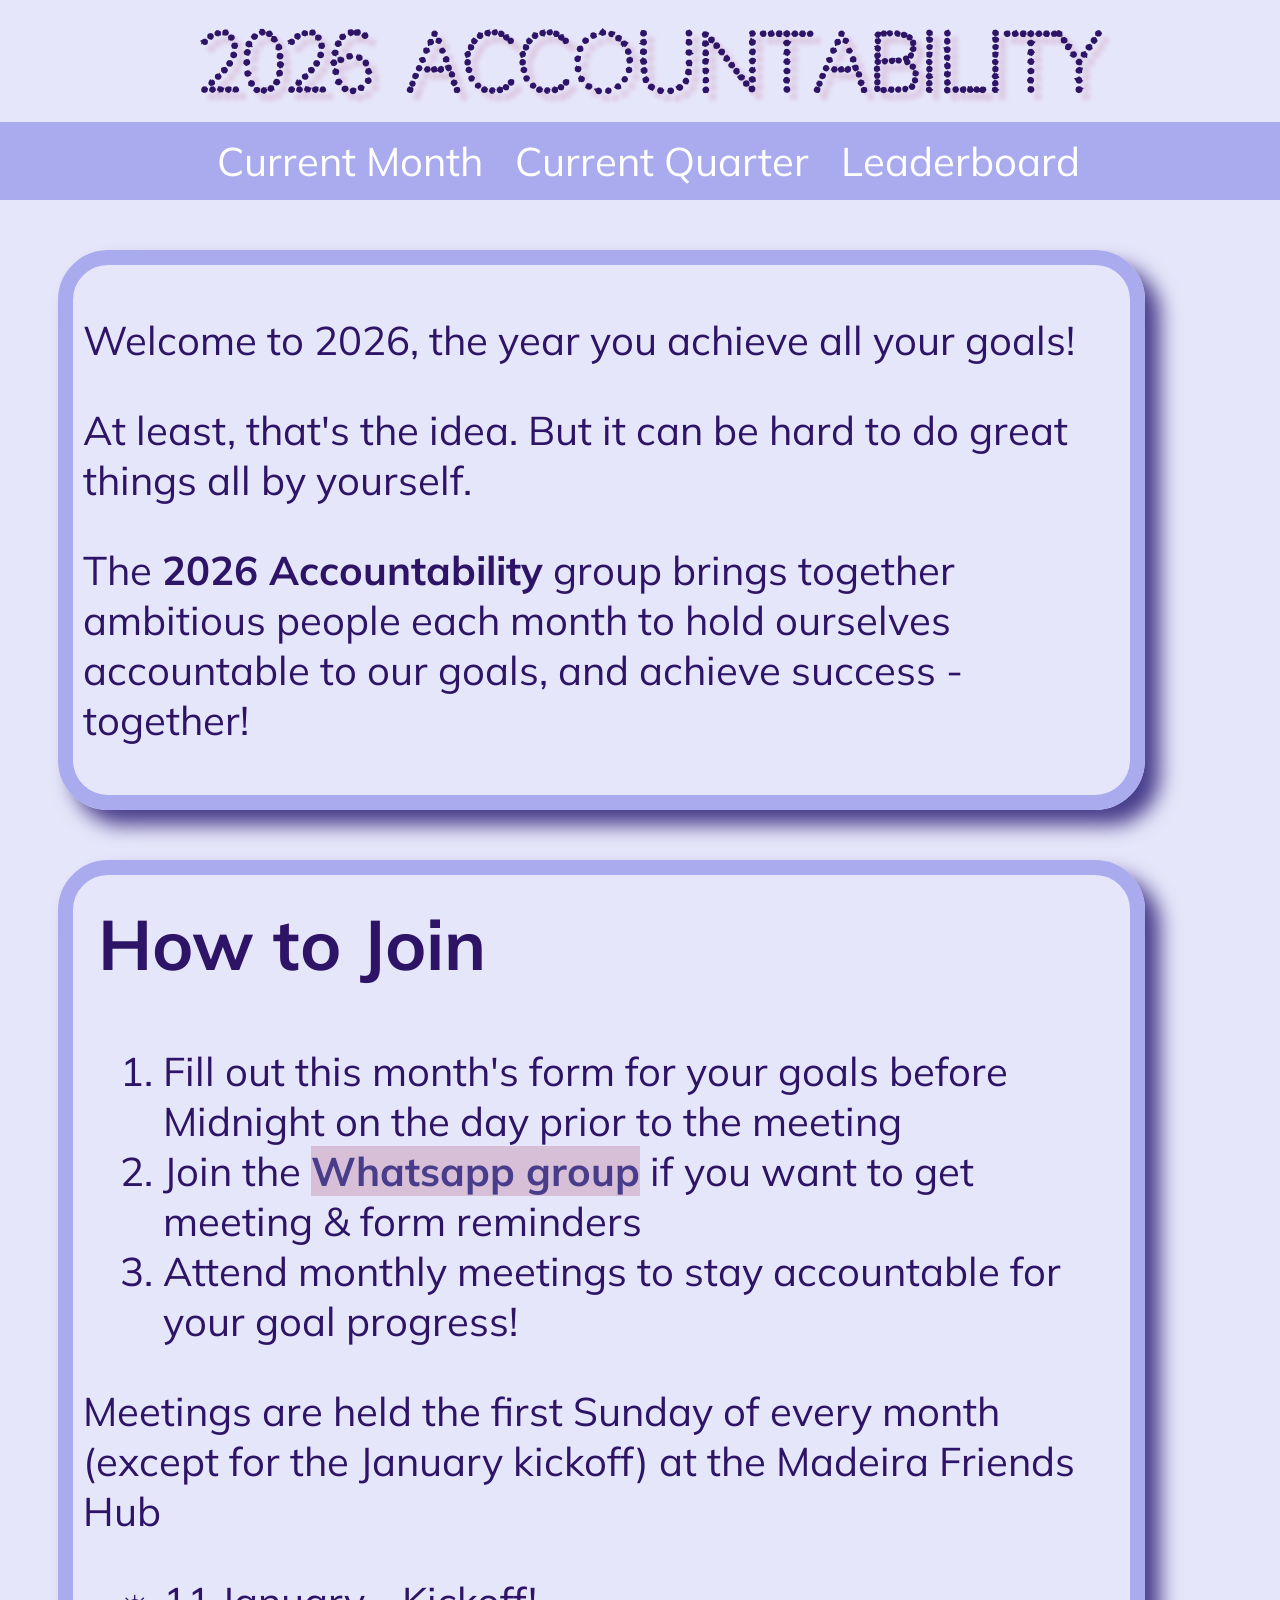
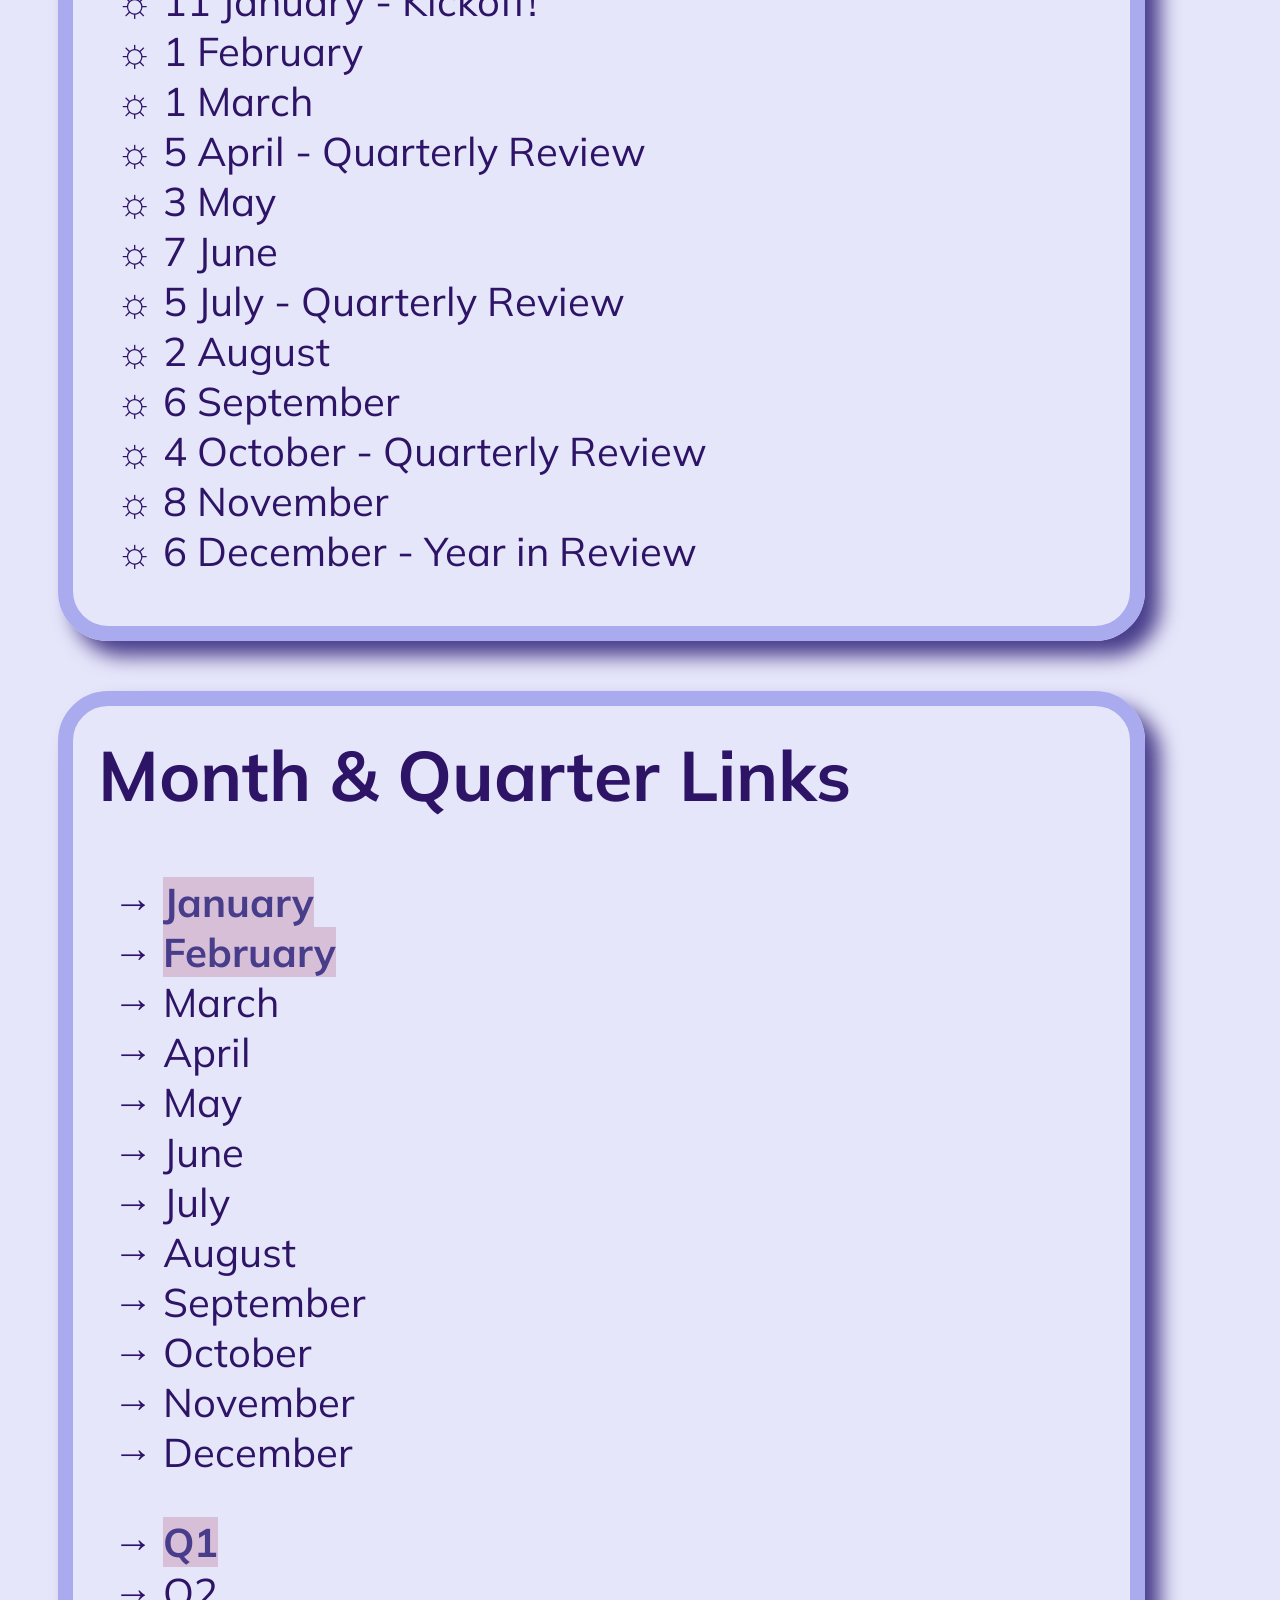
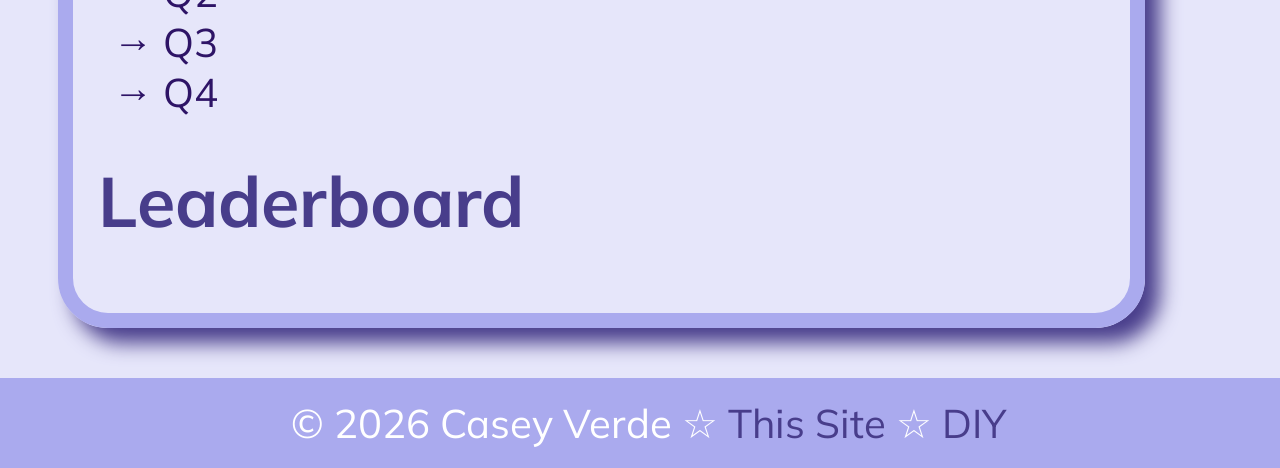
==== index.html @ 7905395f "Updated footer links" ====
<!DOCTYPE html>
<html lang="en">
  <head>
    <meta charset="UTF-8">
    <link rel="stylesheet" href="styles.css">
    <link rel="preconnect" href="https://fonts.googleapis.com">
    <link rel="preconnect" href="https://fonts.gstatic.com" crossorigin>
    <link href="https://fonts.googleapis.com/css2?family=Codystar:wght@300;400&family=Italiana&family=Major+Mono+Display&family=Moirai+One&family=Monoton&family=Mulish&display=swap" rel="stylesheet">
    <title>2026 Accountability - Home</title>
  </head>
  <body>
    <header>
      <a href="index.html">2026 Accountability</a>
    </header>
    <nav>
      <ul class="nav-ul nav-link">
        <li class="nav-link nav-link-hover"><a class="nav-link nav-link-hover" href="january.html">Current Month</a></li>
        <li class="nav-link nav-link-hover"><a class="nav-link nav-link-hover" href="q1.html">Current Quarter</a></li>
        <li class="nav-link nav-link-hover"><a class="nav-link nav-link-hover" href="leaderboard.html">Leaderboard</a></li>
      </ul>
    </nav>
    <main>
      <article>
        <p>Welcome to 2026, the year you achieve all your goals!</p>
        <p>At least, that's the idea. But it can be hard to do great things all by yourself.</p>
        <p>The <span class="mulish-bold">2026 Accountability</span> group brings together ambitious people each month to hold ourselves accountable to our goals, and achieve success - together!</p>
      </article>
       <article>
        <h2>How to Join</h2>
        <ol>
          <li>Fill out this month's form for your goals before Midnight on the day prior to the meeting</li>
          <li>Join the <a href="https://chat.whatsapp.com/C4LbBBNNYLe6PQ7B1GpPPD">Whatsapp group</a> if you want to get meeting & form reminders</li>
          <li>Attend monthly meetings to stay accountable for your goal progress!</li>
        </ol>
        <p>Meetings are held the first Sunday of every month (except for the January kickoff) at the Madeira Friends Hub</p>
        <ul class="sun">
          <li>11 January - Kickoff!</li>
          <li>1 February</li>
          <li>1 March</li>
          <li>5 April - Quarterly Review</li>
          <li>3 May</li>
          <li>7 June</li>
          <li>5 July - Quarterly Review</li>
          <li>2 August</li>
          <li>6 September</li>
          <li>4 October - Quarterly Review</li>
          <li>8 November</li>
          <li>6 December - Year in Review</li>
        </ul>
      </article>
      <article>
        <h2>Month & Quarter Links</h2>
        <ul class="arrows">
          <li><a href="january.html">January</a></li>
          <li><a href="february.html">February</a></li>
          <li>March</li>
          <li>April</li>
          <li>May</li>
          <li>June</li>
          <li>July</li>
          <li>August</li>
          <li>September</li>
          <li>October</li>
          <li>November</li>
          <li>December</li>
        </ul>
        <ul class="arrows">
          <li><a href="q1.html">Q1</a></li>
          <li>Q2</li>
          <li>Q3</li>
          <li>Q4</li>
        </ul>
        <h2><a href="leaderboard.html">Leaderboard</a></h2>
      </article>

    </main>
    <footer>© 2026 Casey Verde ☆ <a href="https://github.com/accountabilityy/funchal">This Site</a> ☆ <a href="https://github.com/accountabilityy/diy">DIY</a></footer>
  </body>
</html>
---- styles.css ----
:root {
  --vw-background: lavender;
  --vw-accent-light: thistle;
  --vw-accent-medium: #aaaaee;
  --vw-accent-dark: darkslateblue;
  --vw-text: #2e1466;
}

html, body {
    width: 100%;
    height: 100%;
}

body {
	min-height: 100%;
  display: flex;
  flex-direction: column;
  align-items: stretch;
  background-color: var(--vw-background);
  font-size: 40px;
  /* Base font size */
  color: var(--vw-text);
  font-family: "Mulish", sans-serif;
  font-optical-sizing: auto;
  font-weight: 400;
  font-style: normal;
}

main {
	flex-grow: 1;
  width: 90%;
  min-height: 100%;
}

header {
  text-align: center;
  padding: 10px;
}

header a {
  font-size: 2em;
  font-weight: bold;
  /*text-decoration: none;*/
  color: var(--vw-text);
  text-shadow: 7px 7px 5px var(--vw-accent-light);
  font-family: "Codystar", sans-serif;
  font-weight: 700;
  font-style: normal;
}

/*tron header*/
.major-mono-display-regular {
  font-family: "Major Mono Display", monospace;
  font-weight: 400;
  font-style: normal;
}

/*Vaporwave Header*/
.codystar-regular {
  font-family: "Codystar", sans-serif;
  font-weight: 400;
  font-style: normal;
}

/*Vaporwave text*/
.mulish-normal {
  font-family: "Mulish", sans-serif;
  font-optical-sizing: auto;
  font-weight: 400;
  font-style: normal;
}

/*Vaporwave bold text*/
.mulish-bold {
  font-family: "Mulish", sans-serif;
  font-optical-sizing: auto;
  font-weight: 700;
  font-style: normal;
}

nav ul {
  list-style-type: none;
  margin: 0px -10px;
  padding: 0;
  background-color: var(--vw-accent-medium);
  display: flex;
  justify-content: center;
}

nav ul li a {
  display: block;
  color: white;
  padding: 14px 16px;
}

nav ul li a:hover {
  background-color: var(--vw-accent-dark);
}

article {
  border: 15px solid var(--vw-accent-medium);
  border-radius: 50px;
  width: 90%;
  margin: 50px 0px 50px 50px;
  padding: 10px;
  box-shadow: 15px 15px 20px var(--vw-accent-dark);
}

div {
  margin: 30px;
}

footer {
  background-color: var(--vw-accent-medium);
  color: white;
  text-decoration: none;
  margin: 0px -10px;
  padding: 20px 10px;
  text-align: center;
}

header, main, footer {
  flex-shrink: 0;
}

h1 {
  font-size: 2em;
  font-weight: bold;
  color: var(--vw-text);
}

h2 {
  font-size: 1.75em;
  font-weight: bold;
  color: var(--vw-text);
  margin-top: 15px;
  margin-left: 15px;
}

h3 {
  font-size: 1.25em;
  font-weight: bold;
  line-height: 0.2;
  color: var(--vw-text);
}

h4 {
  font-size: 1em;
  font-weight: bold;
  line-height: 0.8;
  color: var(--vw-text);
}

a {
	text-decoration: none;
	color: var(--vw-accent-dark);
}

a:hover {
	color: var(--vw-accent-light);
	background-color: var(--vw-accent-medium);
}

table,
th,
td {
  border: 1px solid black;
}

table {
  width: 99%;
}

td {
  text-align: center;
}

tr:nth-child(even) {
  background-color: var(--vw-color-2);
}

caption {
  font-size: 1.5em;
  font-weight: bold;
}

ul {
  list-style-type: "☆ ";
  margin-left: 1em;
}

ol {
	margin-left: 1em;
}

article ol a, article ul a {
	font-weight: bold;
	color: var(--vw-accent-dark);
	background-color: var(--vw-accent-light);
}

article ol a:hover, article ul a:hover {
	font-weight: bold;
	color: var(--vw-accent-medium);
	background-color: var(--vw-accent-light);
}

.arrows {
  list-style-type: "→ ";
  margin-left: 1em;
}

.sun {
	list-style-type: "☼ ";
	margin-left: 1em;
}

.center {
  margin: auto;
  width: 90%;
  padding: 10px;
}

.card-theme {
	background-image: radial-gradient(circle, var(--vw-card-color), lavender);
}

.card-theme h2 {
  border-bottom: 5px solid var(--vw-card-color, var(--vw-text));
}

/* blue */
.vw-combo-0 {
	--vw-card-translucent: #ADD8E680;
  --vw-card-color: lightblue;
	
}

/* green */
.vw-combo-1 {
  --vw-card-translucent: #A5C9A580;
  --vw-card-color: #A5C9A5;
  
}

/* peach */
.vw-combo-2 {
  --vw-card-translucent: #FFDAB980;
  --vw-card-color: peachpuff;
  
}

/* pink */
.vw-combo-3 {
  --vw-card-translucent: #FFC0CB80;
  --vw-card-color: pink;
  
}

/* purple */
.vw-combo-4 {
  --vw-card-translucent: lavender;
  --vw-card-color: #aaaaee;
}

.button-theme {
	background-image: radial-gradient(circle, #aaaaee, lightblue, #A5C9A5, peachpuff, pink);
	text-align: center;
  color: var(--vw-text);
  font-weight: bold;
	font-size: 1.5em;
}
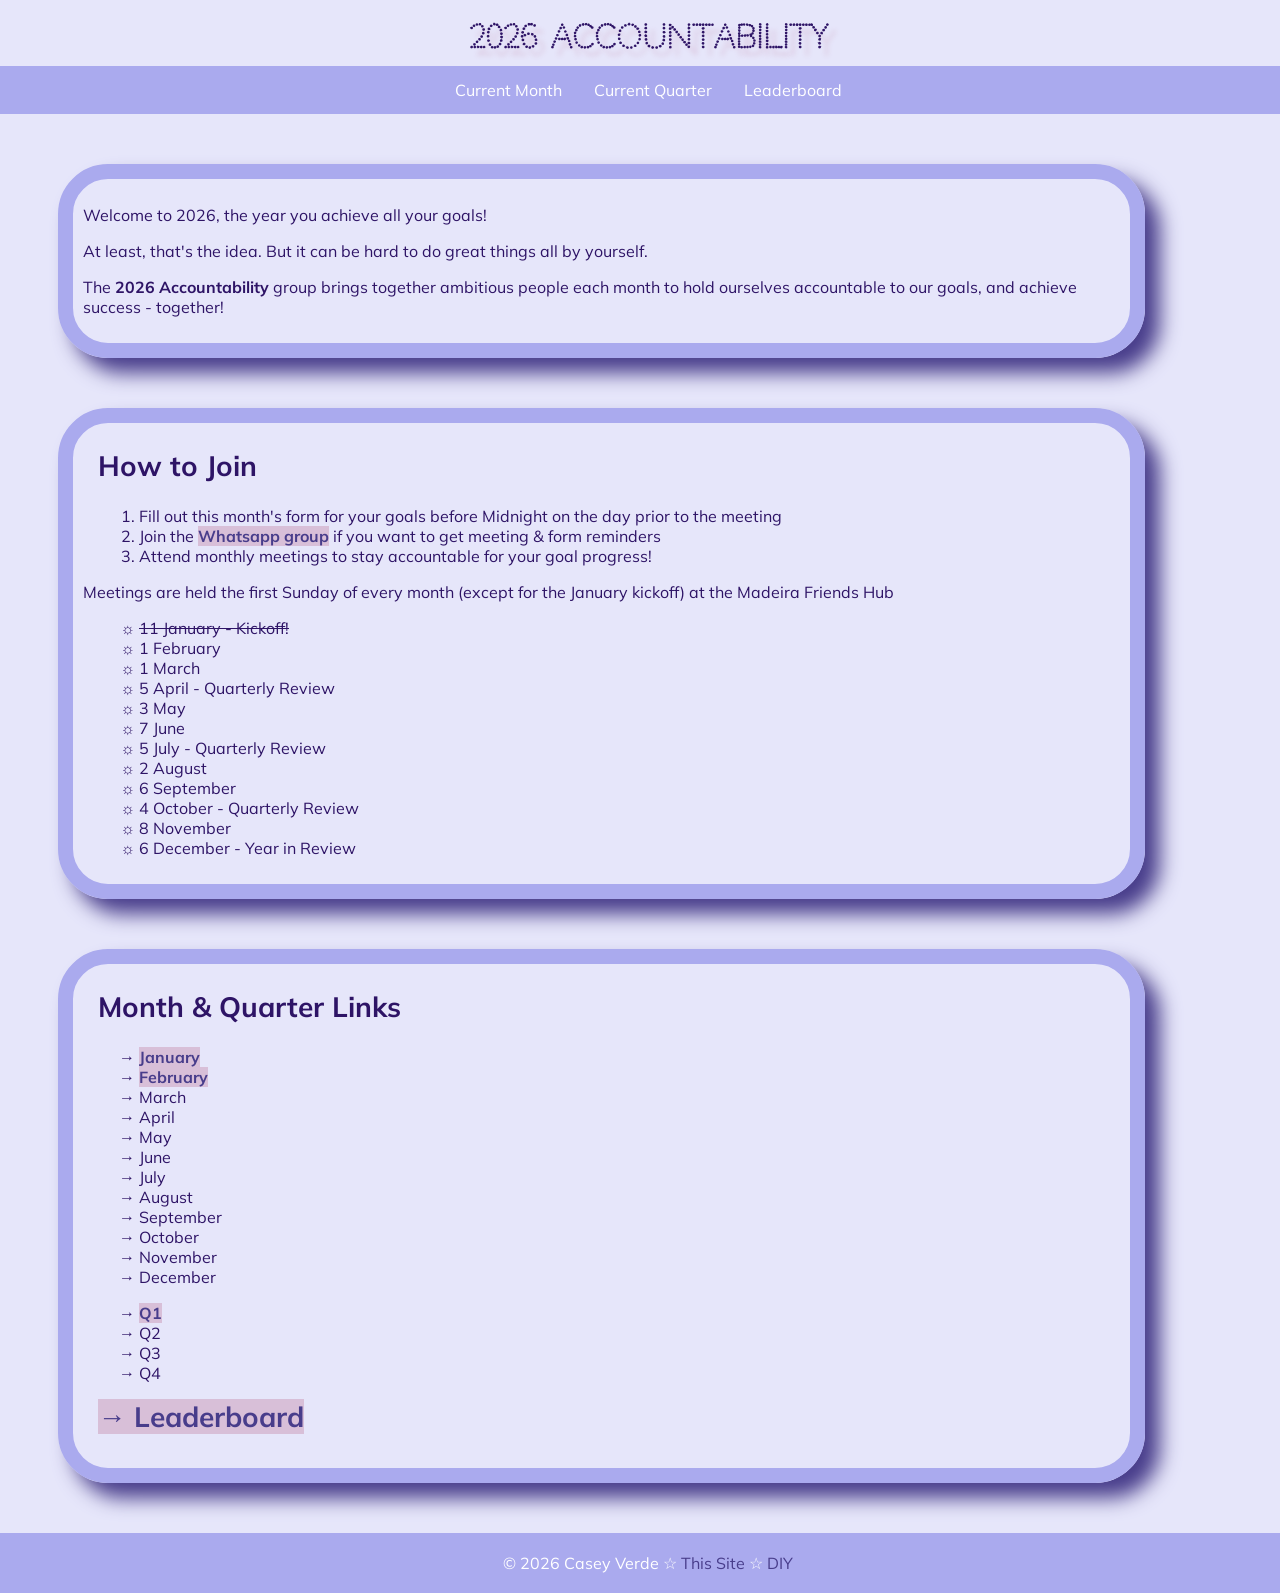
==== commit 1c4cdb6e: "Updates for February" ====
--- a/index.html
+++ b/index.html
@@ -14,7 +14,7 @@
     </header>
     <nav>
       <ul class="nav-ul nav-link">
-        <li class="nav-link nav-link-hover"><a class="nav-link nav-link-hover" href="january.html">Current Month</a></li>
+        <li class="nav-link nav-link-hover"><a class="nav-link nav-link-hover" href="february.html">Current Month</a></li>
         <li class="nav-link nav-link-hover"><a class="nav-link nav-link-hover" href="q1.html">Current Quarter</a></li>
         <li class="nav-link nav-link-hover"><a class="nav-link nav-link-hover" href="leaderboard.html">Leaderboard</a></li>
       </ul>
@@ -29,12 +29,12 @@
         <h2>How to Join</h2>
         <ol>
           <li>Fill out this month's form for your goals before Midnight on the day prior to the meeting</li>
-          <li>Join the <a href="https://chat.whatsapp.com/C4LbBBNNYLe6PQ7B1GpPPD">Whatsapp group</a> if you want to get meeting & form reminders</li>
+          <li>Join the <a href="https://chat.whatsapp.com/ByDauoAoLnB3PeUE0GUyOP">Whatsapp group</a> if you want to get meeting & form reminders</li>
           <li>Attend monthly meetings to stay accountable for your goal progress!</li>
         </ol>
         <p>Meetings are held the first Sunday of every month (except for the January kickoff) at the Madeira Friends Hub</p>
         <ul class="sun">
-          <li>11 January - Kickoff!</li>
+          <li><del>11 January - Kickoff!</del></li>
           <li>1 February</li>
           <li>1 March</li>
           <li>5 April - Quarterly Review</li>
@@ -70,7 +70,7 @@
           <li>Q3</li>
           <li>Q4</li>
         </ul>
-        <h2><a href="leaderboard.html">Leaderboard</a></h2>
+        <h2><a href="leaderboard.html">→ Leaderboard</a></h2>
       </article>
 
     </main>
--- a/styles.css
+++ b/styles.css
@@ -17,7 +17,7 @@
   flex-direction: column;
   align-items: stretch;
   background-color: var(--vw-background);
-  font-size: 40px;
+  font-size: 16px;
   /* Base font size */
   color: var(--vw-text);
   font-family: "Mulish", sans-serif;
@@ -193,7 +193,7 @@
 	margin-left: 1em;
 }
 
-article ol a, article ul a {
+h2 a, article ol a, article ul a {
 	font-weight: bold;
 	color: var(--vw-accent-dark);
 	background-color: var(--vw-accent-light);
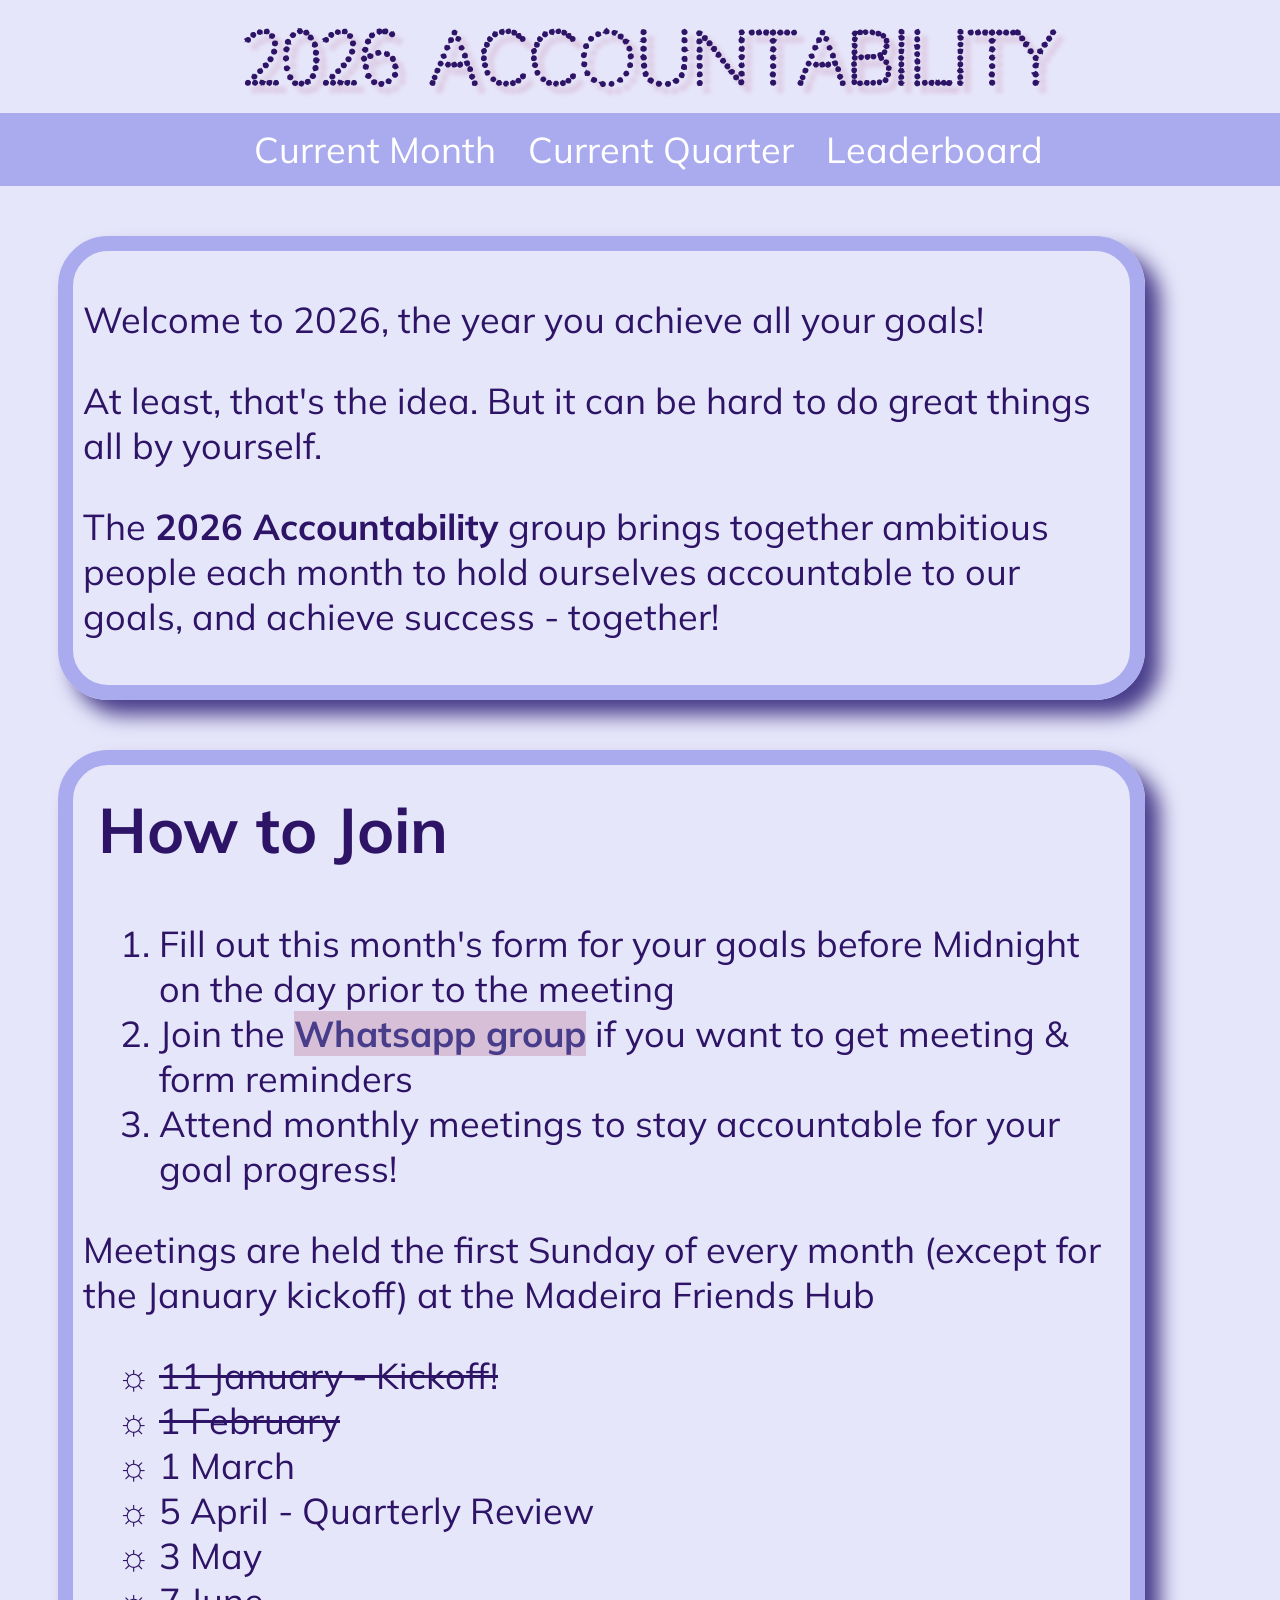
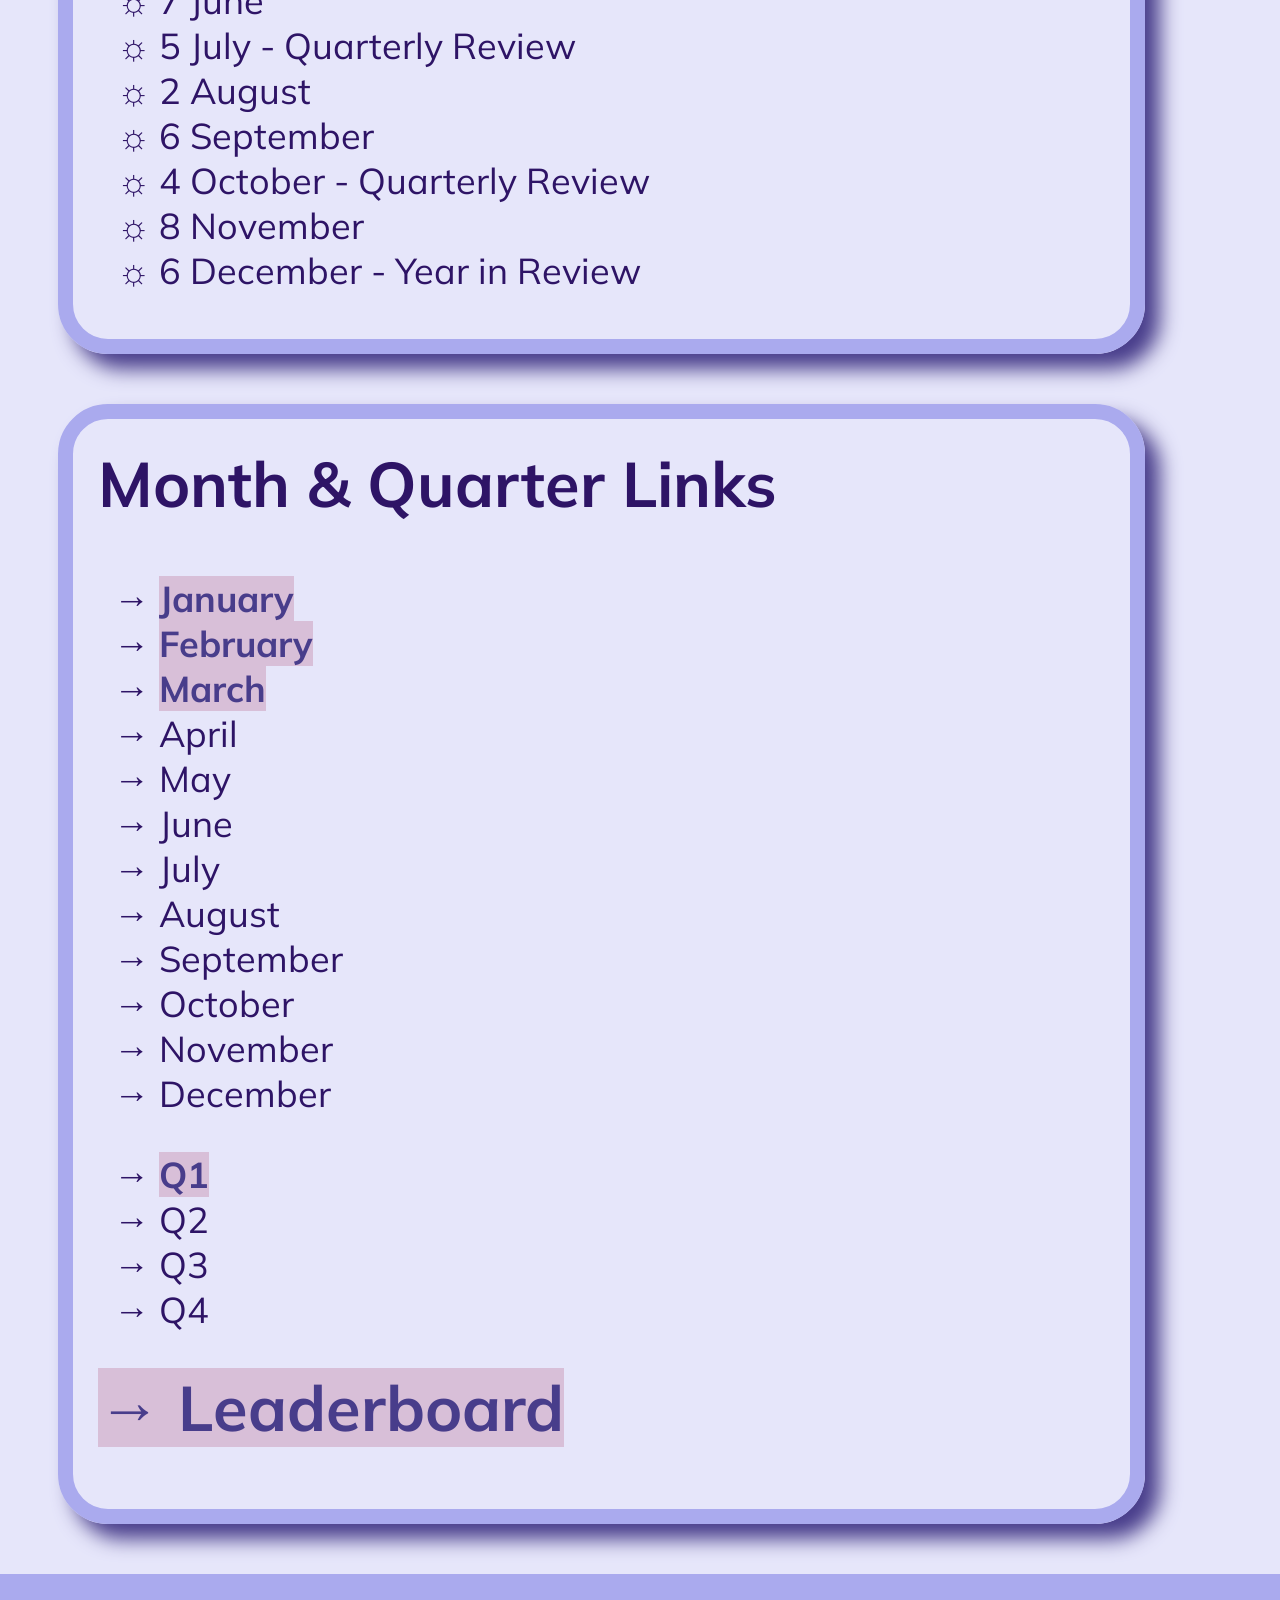
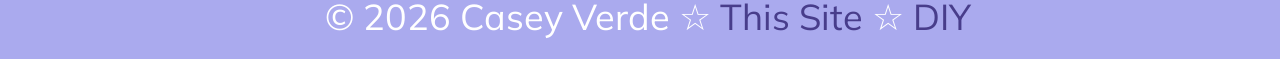
==== commit 37521fac: "Early updates for March" ====
--- a/index.html
+++ b/index.html
@@ -14,7 +14,7 @@
     </header>
     <nav>
       <ul class="nav-ul nav-link">
-        <li class="nav-link nav-link-hover"><a class="nav-link nav-link-hover" href="february.html">Current Month</a></li>
+        <li class="nav-link nav-link-hover"><a class="nav-link nav-link-hover" href="march.html">Current Month</a></li>
         <li class="nav-link nav-link-hover"><a class="nav-link nav-link-hover" href="q1.html">Current Quarter</a></li>
         <li class="nav-link nav-link-hover"><a class="nav-link nav-link-hover" href="leaderboard.html">Leaderboard</a></li>
       </ul>
@@ -35,7 +35,7 @@
         <p>Meetings are held the first Sunday of every month (except for the January kickoff) at the Madeira Friends Hub</p>
         <ul class="sun">
           <li><del>11 January - Kickoff!</del></li>
-          <li>1 February</li>
+          <li><del>1 February</del></li>
           <li>1 March</li>
           <li>5 April - Quarterly Review</li>
           <li>3 May</li>
@@ -53,7 +53,7 @@
         <ul class="arrows">
           <li><a href="january.html">January</a></li>
           <li><a href="february.html">February</a></li>
-          <li>March</li>
+          <li><a href="march.html">March</a></li>
           <li>April</li>
           <li>May</li>
           <li>June</li>
--- a/styles.css
+++ b/styles.css
@@ -6,6 +6,12 @@
   --vw-text: #2e1466;
 }
 
+@media screen and (min-width: 600px) {
+  body {
+    font-size: 20px;
+  }
+}
+
 html, body {
     width: 100%;
     height: 100%;
@@ -17,7 +23,7 @@
   flex-direction: column;
   align-items: stretch;
   background-color: var(--vw-background);
-  font-size: 16px;
+  font-size: 36px;
   /* Base font size */
   color: var(--vw-text);
   font-family: "Mulish", sans-serif;
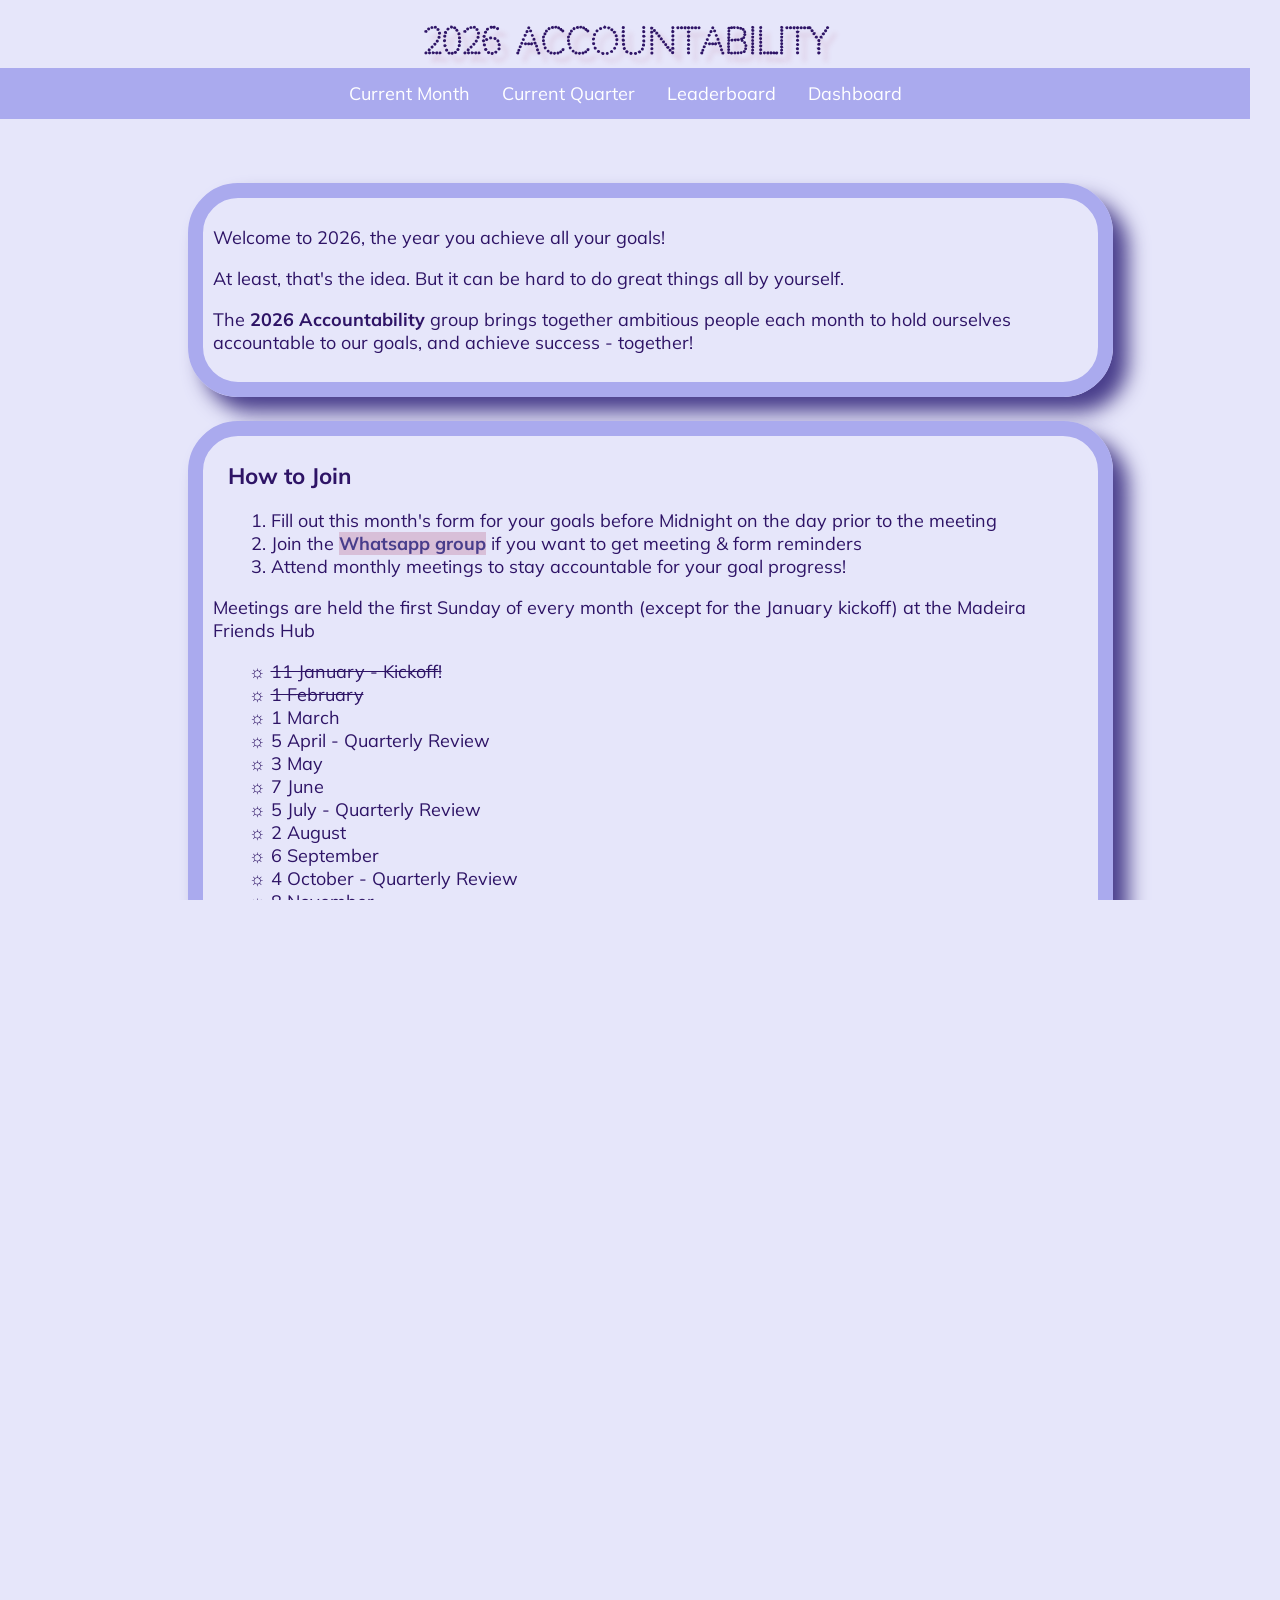
==== commit 253f7e55: "User dashboard with Google form integration" ====
--- a/index.html
+++ b/index.html
@@ -2,11 +2,12 @@
 <html lang="en">
   <head>
     <meta charset="UTF-8">
+    <meta name="viewport" content="width=device-width, initial-scale=1.0">
     <link rel="stylesheet" href="styles.css">
     <link rel="preconnect" href="https://fonts.googleapis.com">
     <link rel="preconnect" href="https://fonts.gstatic.com" crossorigin>
     <link href="https://fonts.googleapis.com/css2?family=Codystar:wght@300;400&family=Italiana&family=Major+Mono+Display&family=Moirai+One&family=Monoton&family=Mulish&display=swap" rel="stylesheet">
-    <title>2026 Accountability - Home</title>
+    <title>2026 Accountability | Home</title>
   </head>
   <body>
     <header>
@@ -17,6 +18,7 @@
         <li class="nav-link nav-link-hover"><a class="nav-link nav-link-hover" href="march.html">Current Month</a></li>
         <li class="nav-link nav-link-hover"><a class="nav-link nav-link-hover" href="q1.html">Current Quarter</a></li>
         <li class="nav-link nav-link-hover"><a class="nav-link nav-link-hover" href="leaderboard.html">Leaderboard</a></li>
+        <li class="nav-link nav-link-hover"><a class="nav-link nav-link-hover" href="dashboard.html">Dashboard</a></li>
       </ul>
     </nav>
     <main>
@@ -74,6 +76,6 @@
       </article>
 
     </main>
-    <footer>© 2026 Casey Verde ☆ <a href="https://github.com/accountabilityy/funchal">This Site</a> ☆ <a href="https://github.com/accountabilityy/diy">DIY</a></footer>
+    <footer>© 2026 Casey Verde ☆ <a href="https://github.com/accountabilityy/funchal">Accountability</a> ☆ <a href="https://github.com/accountabilityy/diy">DIY</a></footer>
   </body>
 </html>
--- a/styles.css
+++ b/styles.css
@@ -6,15 +6,22 @@
   --vw-text: #2e1466;
 }
 
+@view-transition {
+  navigation: auto;
+}
+
 @media screen and (min-width: 600px) {
   body {
-    font-size: 20px;
+    font-size: 18px;
   }
 }
 
 html, body {
     width: 100%;
     height: 100%;
+    overflow-x: hidden;
+    overflow-y: scroll;
+    scrollbar-gutter: stable;
 }
 
 body {
@@ -22,9 +29,9 @@
   display: flex;
   flex-direction: column;
   align-items: stretch;
+  margin: 0;
   background-color: var(--vw-background);
-  font-size: 36px;
-  /* Base font size */
+  font-size: 18px;
   color: var(--vw-text);
   font-family: "Mulish", sans-serif;
   font-optical-sizing: auto;
@@ -34,16 +41,20 @@
 
 main {
 	flex-grow: 1;
-  width: 90%;
-  min-height: 100%;
+  width: 70%;
+  margin: 0 auto;
+  padding: 2.5rem 0 5rem;
+  min-height: auto;
 }
 
 header {
   text-align: center;
-  padding: 10px;
+  padding: 1.4rem 1rem 0.4rem;
+  view-transition-name: site-header;
 }
 
 header a {
+  display: inline-block;
   font-size: 2em;
   font-weight: bold;
   /*text-decoration: none;*/
@@ -52,6 +63,8 @@
   font-family: "Codystar", sans-serif;
   font-weight: 700;
   font-style: normal;
+  line-height: 1.1;
+  view-transition-name: site-logo;
 }
 
 /*tron header*/
@@ -86,13 +99,27 @@
 
 nav ul {
   list-style-type: none;
-  margin: 0px -10px;
+  width: 100%;
+  margin: 0;
   padding: 0;
   background-color: var(--vw-accent-medium);
   display: flex;
   justify-content: center;
 }
 
+nav {
+  view-transition-name: site-nav;
+}
+
+::view-transition-old(site-header),
+::view-transition-new(site-header),
+::view-transition-old(site-logo),
+::view-transition-new(site-logo),
+::view-transition-old(site-nav),
+::view-transition-new(site-nav) {
+  animation-duration: 0.08s;
+}
+
 nav ul li a {
   display: block;
   color: white;
@@ -106,8 +133,8 @@
 article {
   border: 15px solid var(--vw-accent-medium);
   border-radius: 50px;
-  width: 90%;
-  margin: 50px 0px 50px 50px;
+  width: 100%;
+  margin: 1.5rem 0;
   padding: 10px;
   box-shadow: 15px 15px 20px var(--vw-accent-dark);
 }
@@ -120,7 +147,7 @@
   background-color: var(--vw-accent-medium);
   color: white;
   text-decoration: none;
-  margin: 0px -10px;
+  margin: 0;
   padding: 20px 10px;
   text-align: center;
 }
@@ -130,13 +157,13 @@
 }
 
 h1 {
-  font-size: 2em;
+  font-size: 1.75rem;
   font-weight: bold;
   color: var(--vw-text);
 }
 
 h2 {
-  font-size: 1.75em;
+  font-size: 1.4rem;
   font-weight: bold;
   color: var(--vw-text);
   margin-top: 15px;
@@ -165,6 +192,11 @@
 a:hover {
 	color: var(--vw-accent-light);
 	background-color: var(--vw-accent-medium);
+}
+
+header a:hover {
+  color: var(--vw-text);
+  background-color: transparent;
 }
 
 table,
@@ -177,6 +209,24 @@
   width: 99%;
 }
 
+table.leaderboard-fixed {
+  table-layout: fixed;
+  margin: 10px;
+}
+
+table.leaderboard-fixed th:first-child,
+table.leaderboard-fixed td:first-child {
+  width: 15%;
+  white-space: nowrap;
+}
+
+table.leaderboard-fixed th,
+table.leaderboard-fixed td {
+  width: calc(85% / 12);
+  overflow-wrap: anywhere;
+  text-align: center;
+}
+
 td {
   text-align: center;
 }
@@ -186,8 +236,23 @@
 }
 
 caption {
-  font-size: 1.5em;
-  font-weight: bold;
+  font-size: 1.35rem;
+  font-weight: bold;
+}
+
+table.leaderboard-fixed caption {
+  font-size: 1.85rem;
+}
+
+table.leaderboard-fixed th {
+  font-size: .9rem;
+  letter-spacing: .04em;
+  font-weight: 700;
+}
+
+#last-updated {
+  font-size: .92rem;
+  color: rgba(46, 20, 102, .85);
 }
 
 ul {
@@ -223,7 +288,7 @@
 
 .center {
   margin: auto;
-  width: 90%;
+  width: 100%;
   padding: 10px;
 }
 
@@ -275,4 +340,5 @@
   color: var(--vw-text);
   font-weight: bold;
 	font-size: 1.5em;
+  margin-bottom: 3rem;
 }
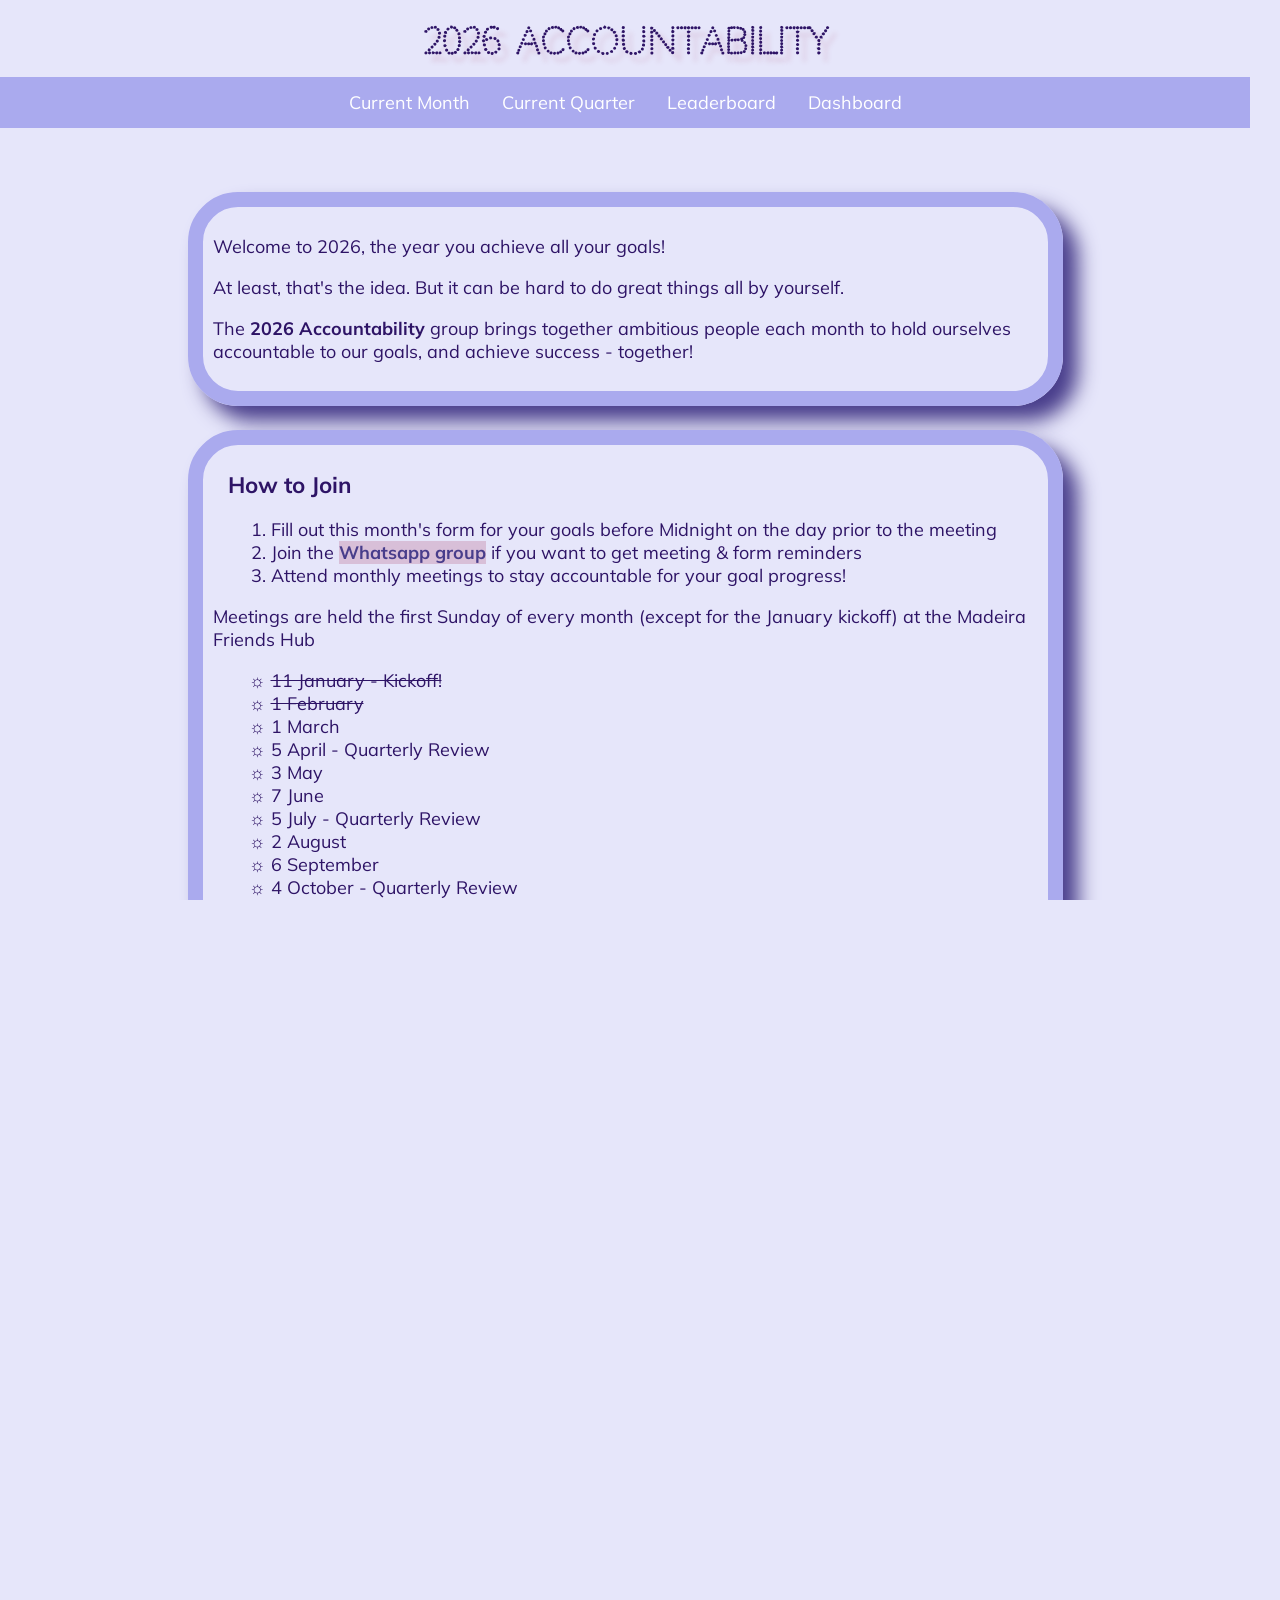
==== commit 320bdfaa: "Add mobile responsive design, checkmarks & final tweaks" ====
--- a/index.html
+++ b/index.html
@@ -7,7 +7,7 @@
     <link rel="preconnect" href="https://fonts.googleapis.com">
     <link rel="preconnect" href="https://fonts.gstatic.com" crossorigin>
     <link href="https://fonts.googleapis.com/css2?family=Codystar:wght@300;400&family=Italiana&family=Major+Mono+Display&family=Moirai+One&family=Monoton&family=Mulish&display=swap" rel="stylesheet">
-    <title>2026 Accountability | Home</title>
+    <title>2026 Accountability - Home</title>
   </head>
   <body>
     <header>
--- a/styles.css
+++ b/styles.css
@@ -49,7 +49,7 @@
 
 header {
   text-align: center;
-  padding: 1.4rem 1rem 0.4rem;
+  padding: 1.4rem 1rem 0.95rem;
   view-transition-name: site-header;
 }
 
@@ -131,9 +131,11 @@
 }
 
 article {
+  box-sizing: border-box;
   border: 15px solid var(--vw-accent-medium);
   border-radius: 50px;
   width: 100%;
+  max-width: 100%;
   margin: 1.5rem 0;
   padding: 10px;
   box-shadow: 15px 15px 20px var(--vw-accent-dark);
@@ -148,8 +150,9 @@
   color: white;
   text-decoration: none;
   margin: 0;
-  padding: 20px 10px;
+  padding: 20px 1rem;
   text-align: center;
+  box-sizing: border-box;
 }
 
 header, main, footer {
@@ -207,6 +210,11 @@
 
 table {
   width: 99%;
+}
+
+.leaderboard-scroll {
+  margin: 0;
+  width: 100%;
 }
 
 table.leaderboard-fixed {
@@ -241,7 +249,9 @@
 }
 
 table.leaderboard-fixed caption {
-  font-size: 1.85rem;
+  font-size: 1.25em;
+  font-weight: bold;
+  color: var(--vw-text);
 }
 
 table.leaderboard-fixed th {
@@ -341,4 +351,74 @@
   font-weight: bold;
 	font-size: 1.5em;
   margin-bottom: 3rem;
+}
+
+/* —— Mobile (plan: wrap nav, wider main, lighter articles, leaderboard scroll) —— */
+@media (max-width: 768px) {
+  nav ul {
+    flex-wrap: wrap;
+    gap: 0.15rem 0.35rem;
+    row-gap: 0;
+  }
+
+  nav ul li a {
+    padding: 12px 14px;
+  }
+
+  main {
+    width: 100%;
+    max-width: 100%;
+    min-width: 0;
+    padding: 1.8rem 1.8rem 3.5rem;
+    box-sizing: border-box;
+  }
+
+  footer {
+    padding: 20px 1.8rem;
+  }
+
+  article {
+    border-width: 8px;
+    border-radius: 28px;
+    box-shadow: 6px 6px 14px var(--vw-accent-dark);
+    margin-left: auto;
+    margin-right: auto;
+    overflow-wrap: anywhere;
+  }
+
+  main article div {
+    margin: 0.75rem 0;
+  }
+
+  .leaderboard-scroll {
+    box-sizing: border-box;
+    max-width: 100%;
+    overflow-x: auto;
+    overflow-y: visible;
+    -webkit-overflow-scrolling: touch;
+    width: 100%;
+    margin: 0;
+    /* Inline padding: room so first/last columns stay visible at scroll extremes */
+    padding-inline: 6px 14px;
+    overscroll-behavior-x: contain;
+  }
+
+  .leaderboard-scroll table.leaderboard-fixed {
+    width: max-content;
+    min-width: 44rem;
+    table-layout: auto;
+    margin: 8px 0;
+  }
+
+  .leaderboard-scroll table.leaderboard-fixed th:first-child,
+  .leaderboard-scroll table.leaderboard-fixed td:first-child {
+    width: auto;
+    min-width: 6.5rem;
+  }
+
+  .leaderboard-scroll table.leaderboard-fixed th,
+  .leaderboard-scroll table.leaderboard-fixed td {
+    width: auto;
+    min-width: 2.35rem;
+  }
 }
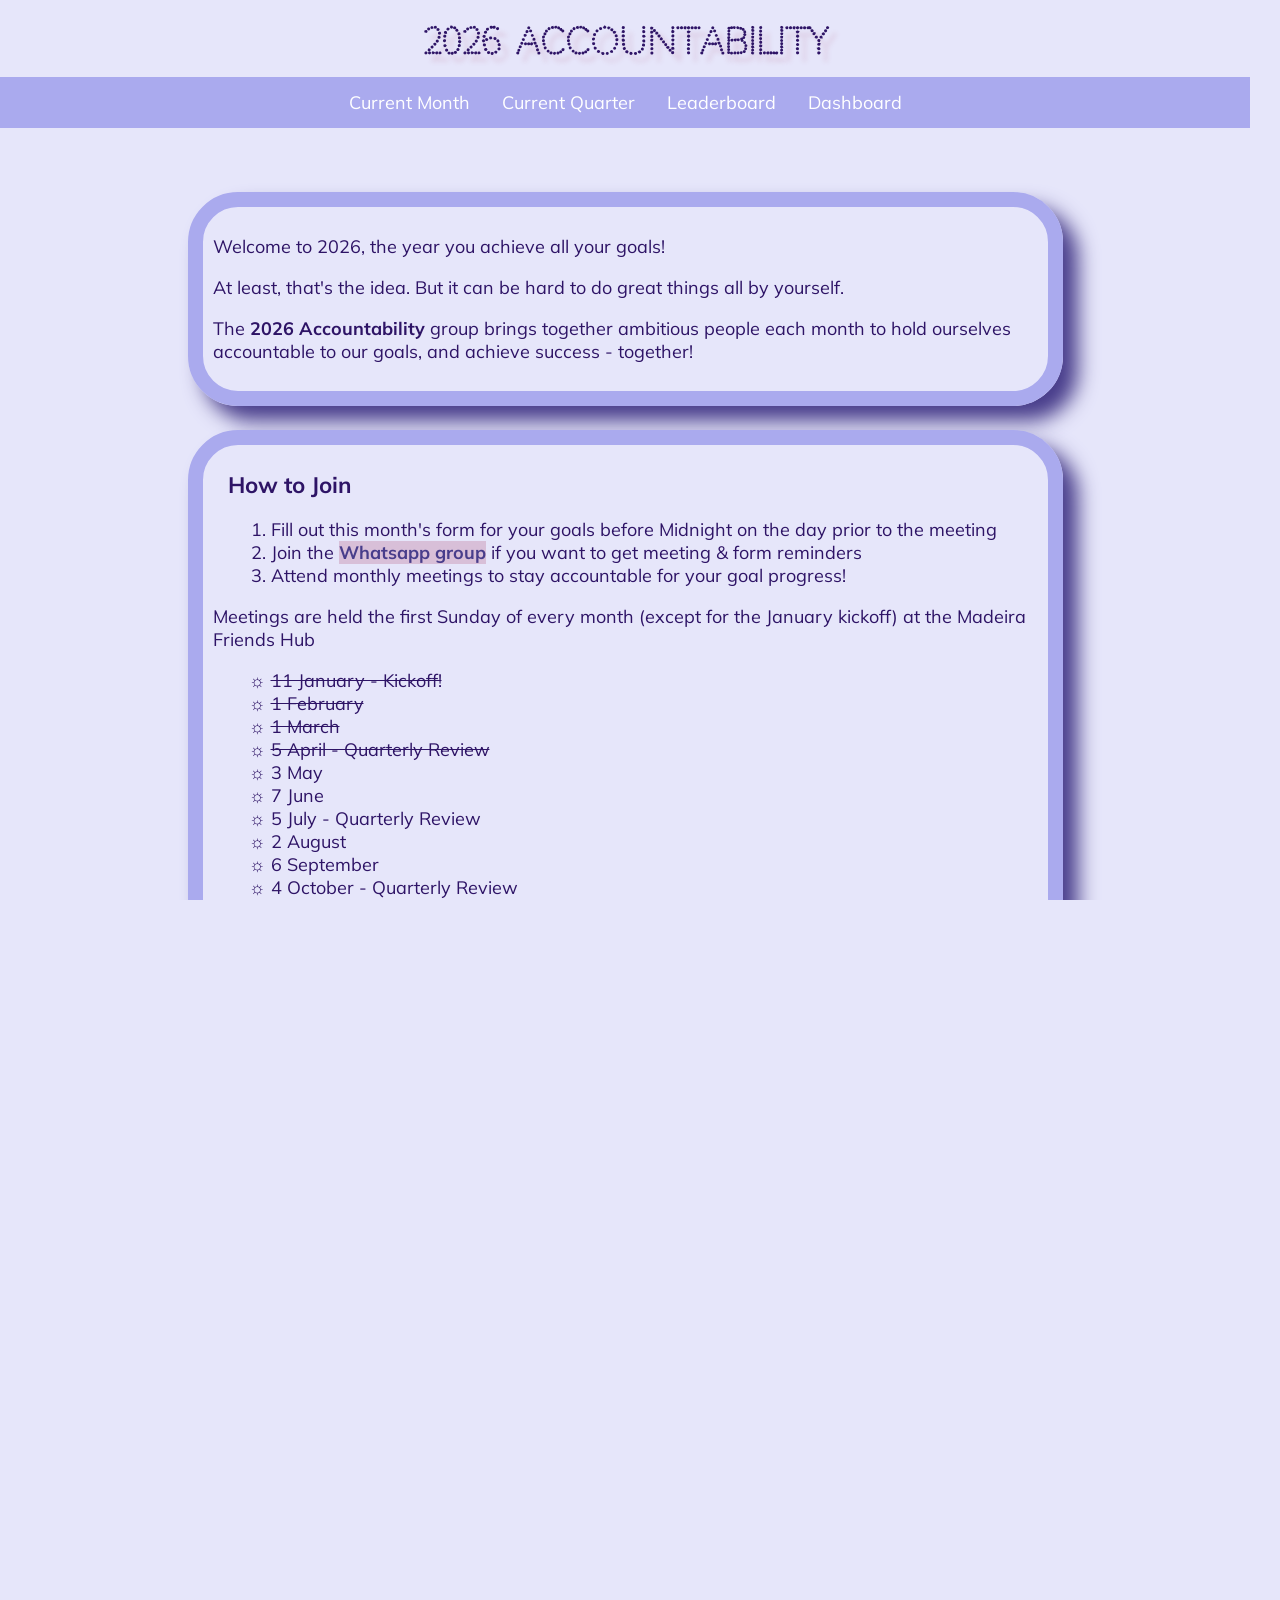
==== commit 43ec8075: "remove unused files, update index with new form links" ====
--- a/index.html
+++ b/index.html
@@ -38,8 +38,8 @@
         <ul class="sun">
           <li><del>11 January - Kickoff!</del></li>
           <li><del>1 February</del></li>
-          <li>1 March</li>
-          <li>5 April - Quarterly Review</li>
+          <li><del>1 March</del></li>
+          <li><del>5 April - Quarterly Review</del></li>
           <li>3 May</li>
           <li>7 June</li>
           <li>5 July - Quarterly Review</li>
@@ -51,26 +51,21 @@
         </ul>
       </article>
       <article>
-        <h2>Month & Quarter Links</h2>
+        <h2>Monthly Goals Forms</h2>
+        <p>These are the Google Forms we have used for 2026 - if you're joining later and want to show your prior progress, feel free to use these! You can fill in future months, but I don't recommend it since things have a way of changing, and you don't want to box yourself in.</p>
         <ul class="arrows">
-          <li><a href="january.html">January</a></li>
-          <li><a href="february.html">February</a></li>
-          <li><a href="march.html">March</a></li>
-          <li>April</li>
-          <li>May</li>
-          <li>June</li>
-          <li>July</li>
-          <li>August</li>
-          <li>September</li>
-          <li>October</li>
-          <li>November</li>
-          <li>December</li>
-        </ul>
-        <ul class="arrows">
-          <li><a href="q1.html">Q1</a></li>
-          <li>Q2</li>
-          <li>Q3</li>
-          <li>Q4</li>
+          <li><a href="https://docs.google.com/forms/d/e/1FAIpQLSfCBXMoDVljjWYbt0je6q6f-ErFSDYgrsSdyvnOH2ECPNTZNg/viewform">January</a></li>
+          <li><a href="https://docs.google.com/forms/d/e/1FAIpQLScy3lJ8OQEASck-mJcIGwAORMQ47pa-96NZC5pp-tZ68IykLg/viewform">February</a></li>
+          <li><a href="https://docs.google.com/forms/d/e/1FAIpQLScjU84exmcLW-1qi89Zbu05y2PlRodvhc4RNuvj6IZI8VZ8xg/viewform">March</a></li>
+          <li><a href="https://docs.google.com/forms/d/e/1FAIpQLSf75XSd6S7AW_gtS0gclluymt-FEc9Q3ki1zsX0l9ncE2Ogew/viewform">April & Q2</a></li>
+          <li><a href="https://docs.google.com/forms/d/e/1FAIpQLSfvFQs30LranfE15xcg_UIF-MkM5XJDfCNCw7QBFgqPqrdxfQ/viewform">May</a></li>
+          <li><a href="https://docs.google.com/forms/d/e/1FAIpQLSeRCYC7wJKTYP_jj0bYnsRqOqh2xxwOxs1OSwh6RJUaDJvJ0Q/viewform">June</a></li>
+          <li><a href="https://docs.google.com/forms/d/e/1FAIpQLSdErwhBIa0Qcy-nE9GRDusVhU6q7lwJGGcC5MTVZYaGdT1nJw/viewform">July & Q3</a></li>
+          <li><a href="https://docs.google.com/forms/d/e/1FAIpQLSc4txPkkgUyXh7dbQbEOGVFCelxzi5cTG5CoLkhMwmZ93jwAA/viewform">August</a></li>
+          <li><a href="https://docs.google.com/forms/d/e/1FAIpQLSdBvE1YL-HgfiJBrGvWobuufLarLB-ORQTpQcW_t75xIfvOiQ/viewform">September</a></li>
+          <li><a href="https://docs.google.com/forms/d/e/1FAIpQLSfqC5VavRaV0Uzkltsqpx0Cy7JNo3rRZRVO6cBGmpY5hFODkA/viewform">October & Q4</a></li>
+          <li><a href="https://docs.google.com/forms/d/e/1FAIpQLSds_489FGA-tHRbpql6RtOC1UFLNN-QD__InIOLkUP19Q4iLw/viewform">November</a></li>
+          <li><a href="https://docs.google.com/forms/d/e/1FAIpQLSfPIKfiT4FRilrNr2n360Q5lVsqdFSRLDQn4z-lJlk8Z-tgxw/viewform">December</a></li>
         </ul>
         <h2><a href="leaderboard.html">→ Leaderboard</a></h2>
       </article>
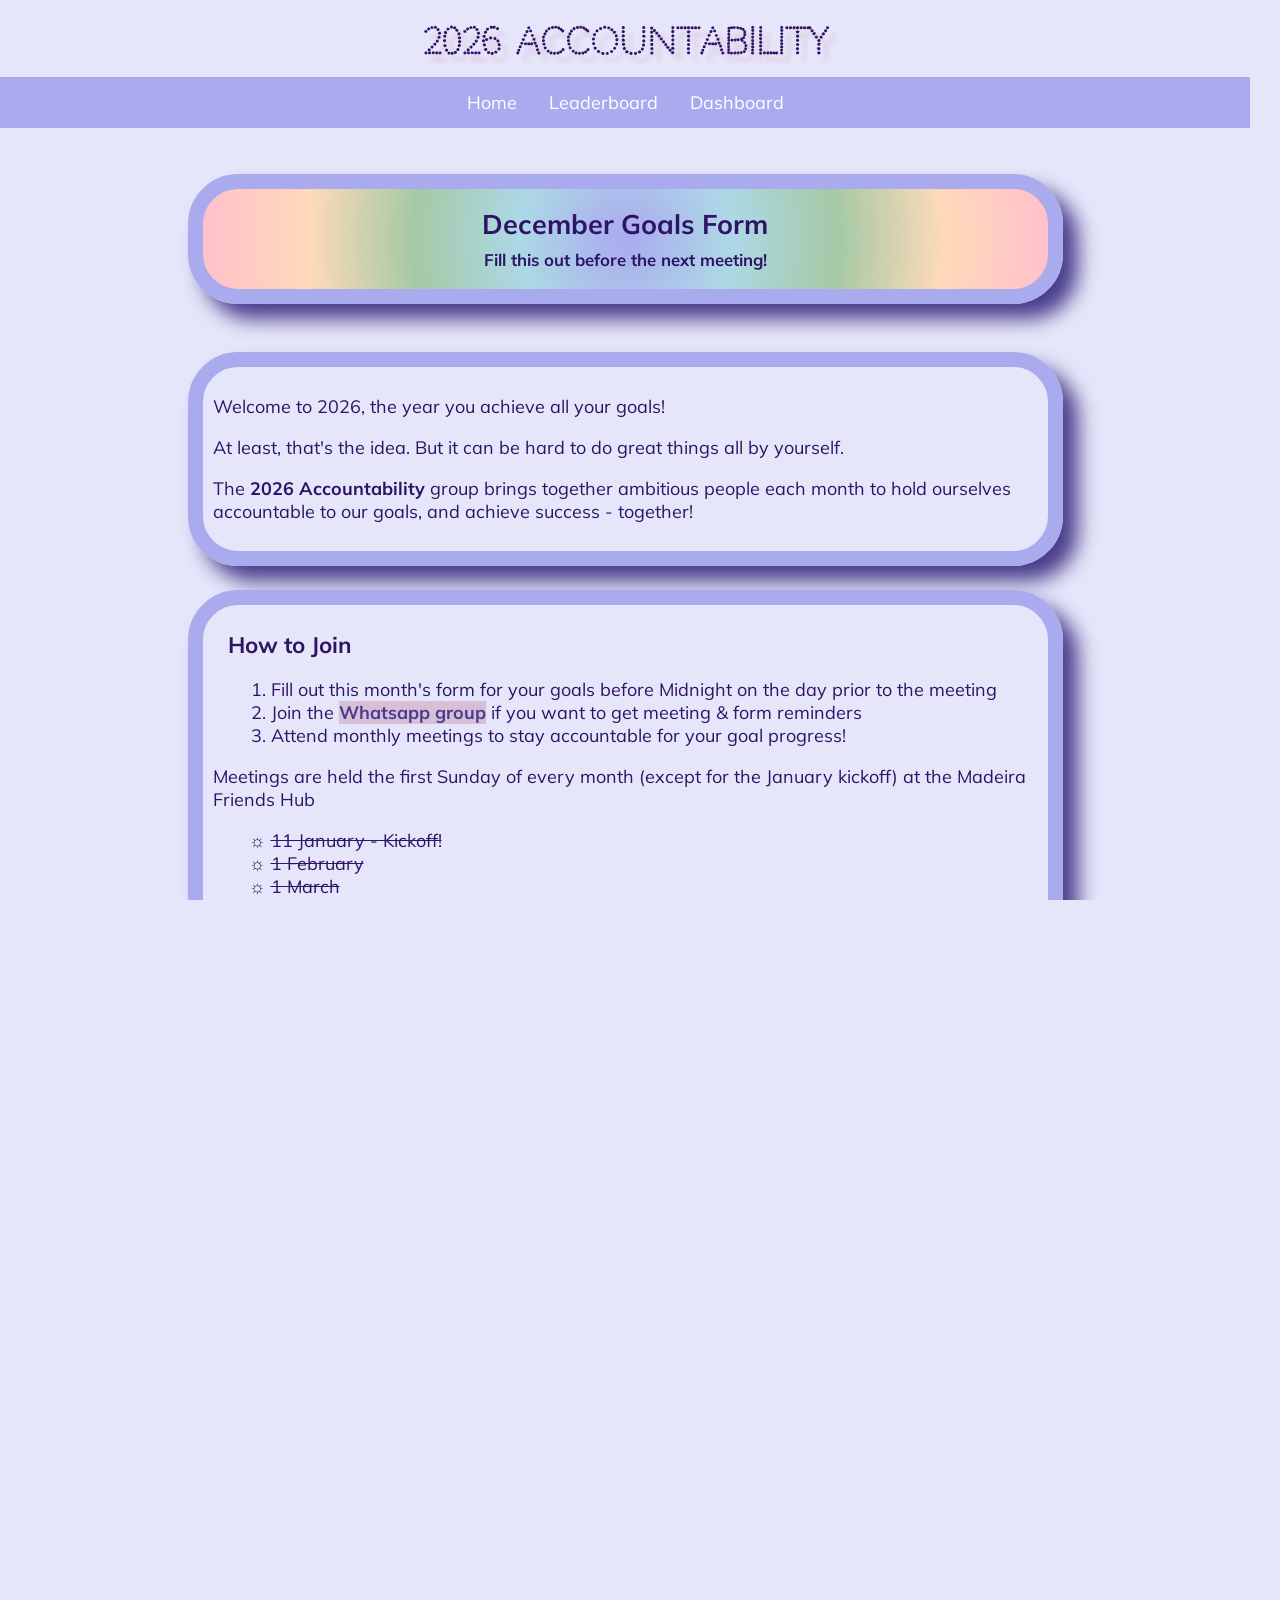
==== commit 71b46780: "Add form button homepage" ====
--- a/index.html
+++ b/index.html
@@ -15,19 +15,24 @@
     </header>
     <nav>
       <ul class="nav-ul nav-link">
-        <li class="nav-link nav-link-hover"><a class="nav-link nav-link-hover" href="march.html">Current Month</a></li>
-        <li class="nav-link nav-link-hover"><a class="nav-link nav-link-hover" href="q1.html">Current Quarter</a></li>
+        <li class="nav-link nav-link-hover"><a class="nav-link nav-link-hover active" href="index.html">Home</a></li>
         <li class="nav-link nav-link-hover"><a class="nav-link nav-link-hover" href="leaderboard.html">Leaderboard</a></li>
         <li class="nav-link nav-link-hover"><a class="nav-link nav-link-hover" href="dashboard.html">Dashboard</a></li>
       </ul>
     </nav>
     <main>
+      <section class="goals-form-cta-wrap" aria-label="This month's goals form">
+        <a id="month-goals-cta" class="button-theme button-theme-cta" href="#" target="_blank" rel="noopener noreferrer">
+          <span class="cta-line1">Goals Form</span>
+          <span class="cta-line2">Fill this out before the next meeting!</span>
+        </a>
+      </section>
       <article>
         <p>Welcome to 2026, the year you achieve all your goals!</p>
         <p>At least, that's the idea. But it can be hard to do great things all by yourself.</p>
         <p>The <span class="mulish-bold">2026 Accountability</span> group brings together ambitious people each month to hold ourselves accountable to our goals, and achieve success - together!</p>
       </article>
-       <article>
+      <article>
         <h2>How to Join</h2>
         <ol>
           <li>Fill out this month's form for your goals before Midnight on the day prior to the meeting</li>
@@ -72,5 +77,36 @@
 
     </main>
     <footer>© 2026 Casey Verde ☆ <a href="https://github.com/accountabilityy/funchal">Accountability</a> ☆ <a href="https://github.com/accountabilityy/diy">DIY</a></footer>
+    <script src="config.js"></script>
+    <script>
+      function getCurrentMonthConfig(months) {
+        const monthNames = ['january', 'february', 'march', 'april', 'may', 'june', 'july', 'august', 'september', 'october', 'november', 'december'];
+        const parsed = (months || []).map(m => {
+          const match = String(m?.key || '').toLowerCase().match(/^([a-z]+)_(\d{4})$/);
+          const month = match ? monthNames.indexOf(match[1]) : -1;
+          return month < 0 ? null : { cfg: m, score: Number(match[2]) * 12 + month };
+        }).filter(Boolean).sort((a, b) => a.score - b.score);
+
+        if (!parsed.length) return null;
+
+        const now = new Date();
+        const target = new Date(now.getFullYear(), now.getMonth() + (now.getDate() >= 8 ? 1 : 0), 1);
+        const targetScore = target.getFullYear() * 12 + target.getMonth();
+        const chosen = parsed.find(p => p.score >= targetScore) || parsed[parsed.length - 1];
+        return chosen.cfg;
+      }
+
+      (function () {
+        const cfg = window.DASHBOARD_CONFIG;
+        if (!cfg || !cfg.months || !cfg.months.length) return;
+        const m = getCurrentMonthConfig(cfg.months) || cfg.months[cfg.months.length - 1];
+        const a = document.getElementById('month-goals-cta');
+        if (!a || !m || !m.formUrl) return;
+        const shortLabel = String(m.label || '').replace(/\s+\d{4}$/, '').trim() || m.label;
+        a.href = m.formUrl;
+        const line1 = a.querySelector('.cta-line1');
+        if (line1) line1.textContent = shortLabel + ' Goals Form';
+      })();
+    </script>
   </body>
 </html>
--- a/styles.css
+++ b/styles.css
@@ -113,11 +113,15 @@
 
 ::view-transition-old(site-header),
 ::view-transition-new(site-header),
-::view-transition-old(site-logo),
-::view-transition-new(site-logo),
 ::view-transition-old(site-nav),
 ::view-transition-new(site-nav) {
   animation-duration: 0.08s;
+}
+
+/* Keep logo visually stable across same-origin navigations (no crossfade “flicker”). */
+::view-transition-old(site-logo),
+::view-transition-new(site-logo) {
+  animation: none !important;
 }
 
 nav ul li a {
@@ -353,6 +357,40 @@
   margin-bottom: 3rem;
 }
 
+.goals-form-cta-wrap {
+  margin: 0 auto;
+  padding: 0.35rem 0 0;
+  box-sizing: border-box;
+}
+
+a.button-theme.button-theme-cta {
+  display: block;
+  width: 100%;
+  margin-left: 0;
+  margin-right: 0;
+  margin-bottom: 3rem;
+  padding: 1.15rem 1.5rem;
+  border-radius: 50px;
+  border: 15px solid var(--vw-accent-medium);
+  box-shadow: 15px 15px 20px var(--vw-accent-dark);
+  text-decoration: none;
+  line-height: 1.3;
+  box-sizing: border-box;
+}
+
+a.button-theme.button-theme-cta:hover {
+  color: var(--vw-text);
+  background-color: transparent;
+  background-image: radial-gradient(circle, #aaaaee, lightblue, #A5C9A5, peachpuff, pink);
+}
+
+.button-theme-cta .cta-line2 {
+  display: block;
+  font-size: 0.62em;
+  font-weight: bold;
+  margin-top: 0.4em;
+}
+
 /* —— Mobile (plan: wrap nav, wider main, lighter articles, leaderboard scroll) —— */
 @media (max-width: 768px) {
   nav ul {
@@ -363,6 +401,19 @@
 
   nav ul li a {
     padding: 12px 14px;
+  }
+
+  .goals-form-cta-wrap {
+    width: 100%;
+    max-width: 100%;
+    padding-inline: 1.8rem;
+    box-sizing: border-box;
+  }
+
+  a.button-theme.button-theme-cta {
+    border-width: 8px;
+    border-radius: 28px;
+    box-shadow: 6px 6px 14px var(--vw-accent-dark);
   }
 
   main {
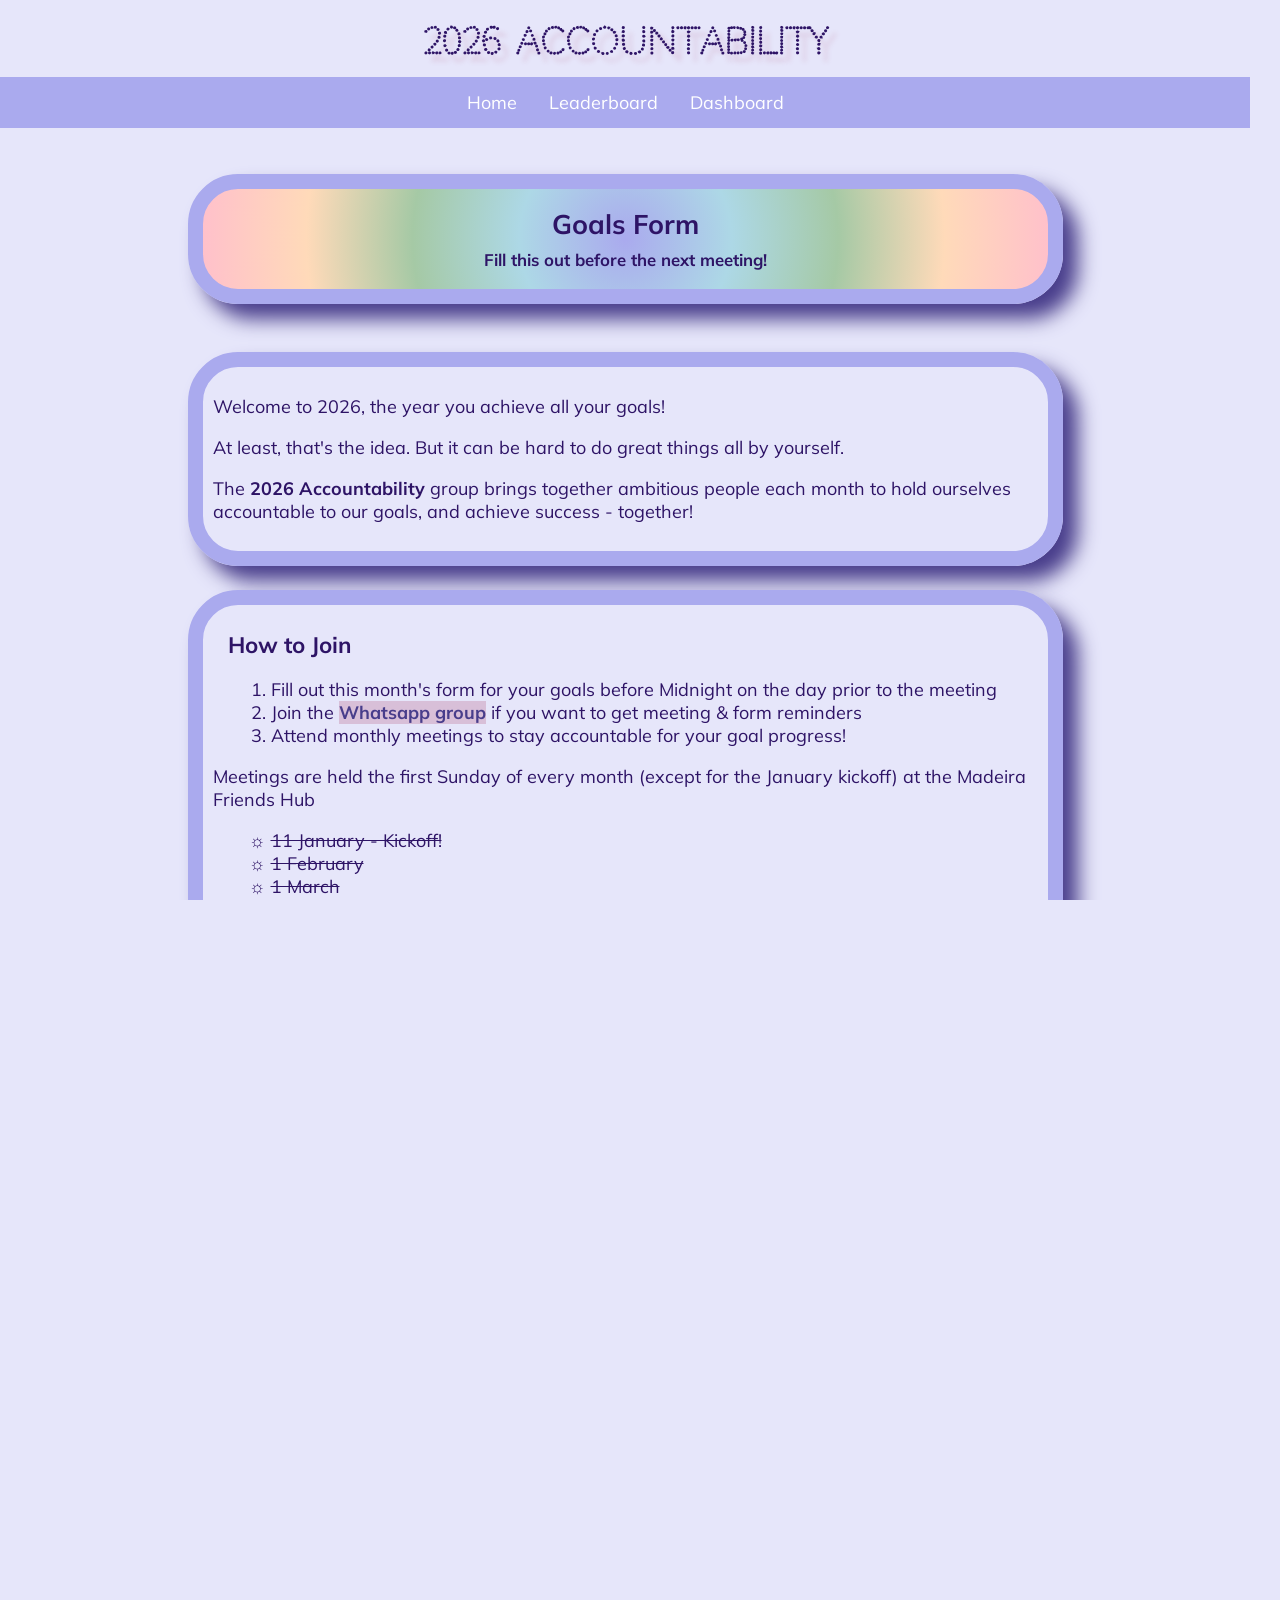
==== commit fd2d56ca: "Update index" ====
--- a/index.html
+++ b/index.html
@@ -45,9 +45,9 @@
           <li><del>1 February</del></li>
           <li><del>1 March</del></li>
           <li><del>5 April - Quarterly Review</del></li>
-          <li>3 May</li>
-          <li>7 June</li>
-          <li>5 July - Quarterly Review</li>
+          <li><del>3 May</del></li>
+          <li><del>7 June</del></li>
+          <li><del>5 July - Quarterly Review</del></li>
           <li>2 August</li>
           <li>6 September</li>
           <li>4 October - Quarterly Review</li>
